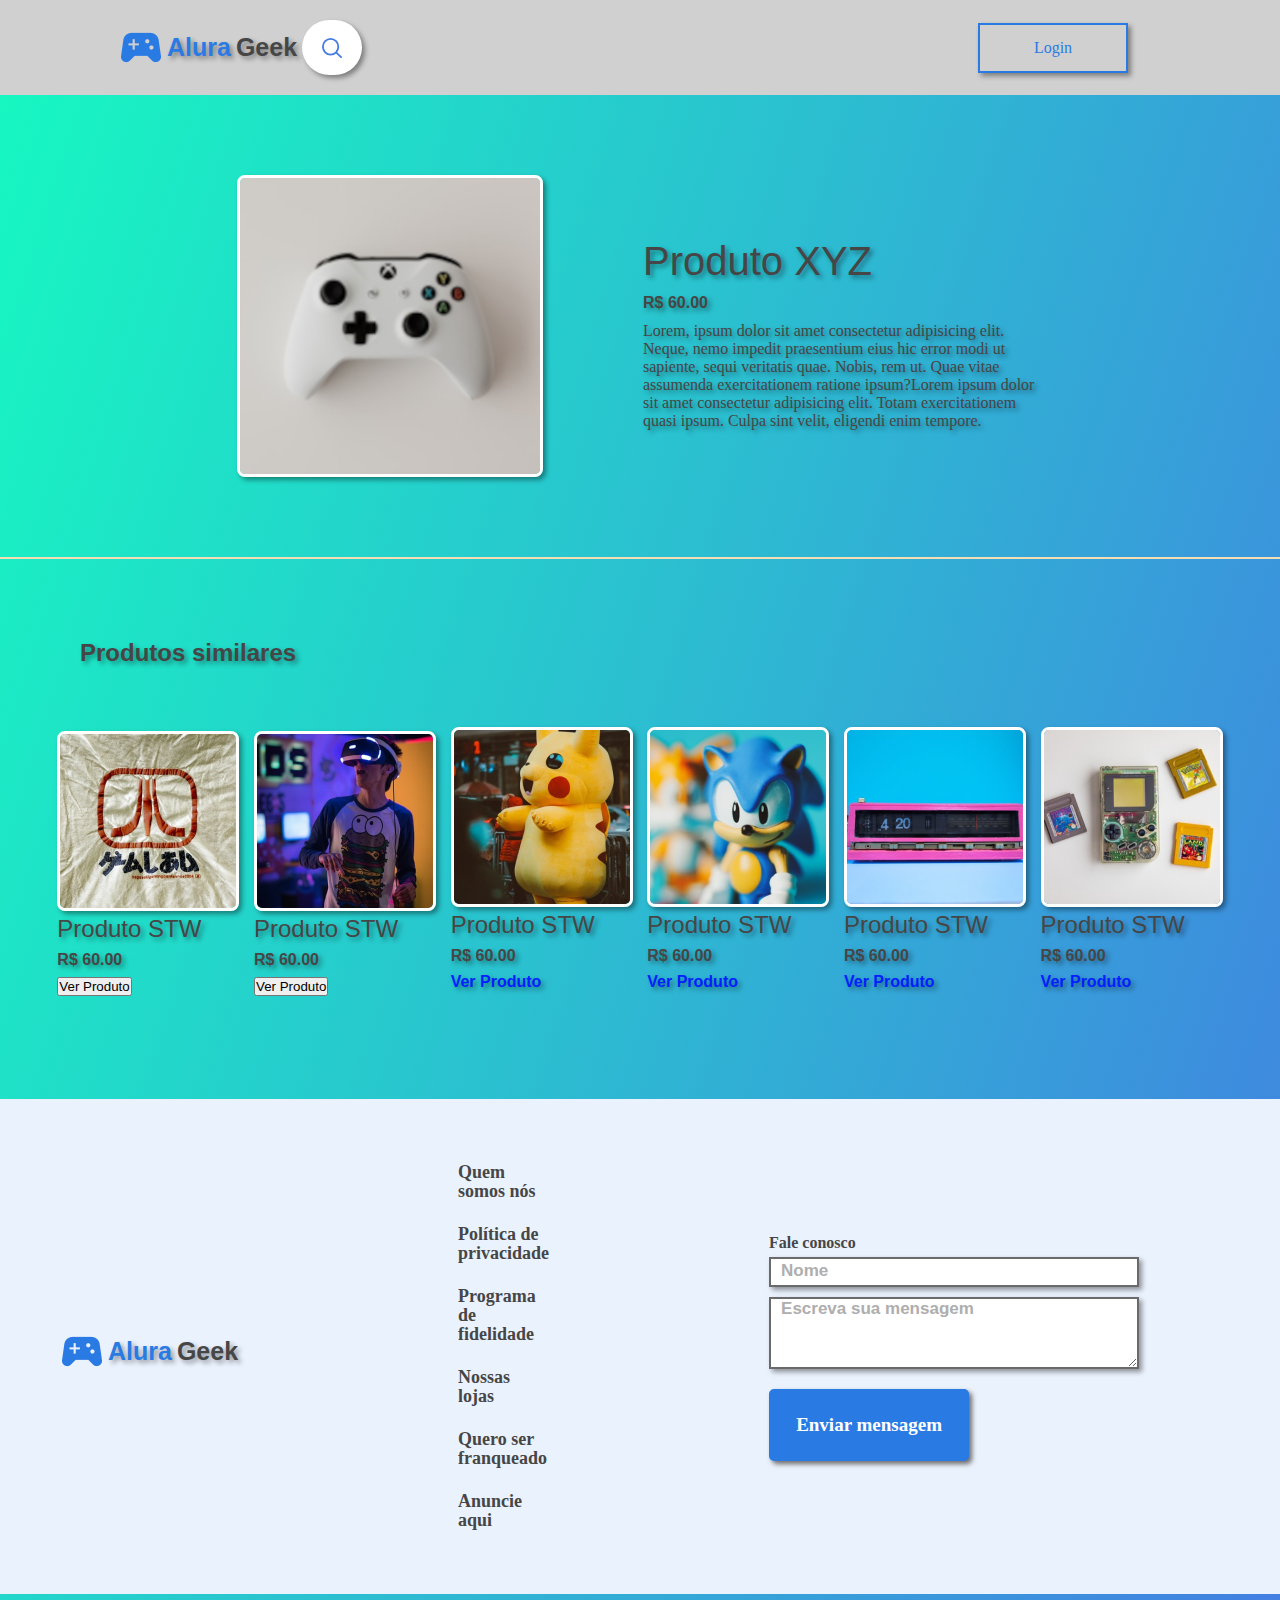
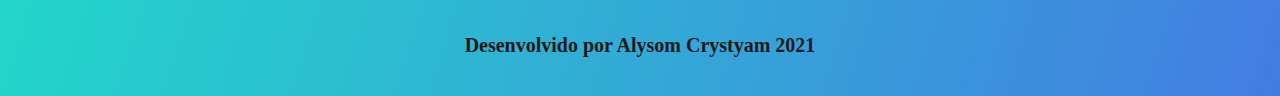
==== produto.html @ 36c81657 "alura geek" ====
<!DOCTYPE html>
<html lang="pt-br">
<head>
    <meta charset="UTF-8">
    <meta http-equiv="X-UA-Compatible" content="IE=edge">
    <meta name="viewport" content="width=device-width, initial-scale=1.0">
    <link rel="stylesheet" href="main.css">
    <link rel="stylesheet" href="style.css">
    <link rel="stylesheet" href="footer.css">
    <link rel="stylesheet" href="produtos.css">
    <link rel="stylesheet" href="butons.css">
    <link rel="stylesheet" href="login.css">
    <link rel="stylesheet" href="admprodutos.css">
    <link rel="stylesheet" href="similares.css">
    <title>Produto-alura</title>
</head>
<body>
    <header class="principal" >    
        <div class="container" >
                <div class="container-logo" >
                    <div class="contaioner-cabecalho" >
                        <img  class="logo" src="imagens/Vector.png" alt="">
                             <h1 class="alura" >Alura</h1>
                             <h1 class="cabecalho">Geek</h1>
                        <div class="search-box">
                            <input type="text" class="search-text" placeholder="Pesquisar...">
                                <a class="search-btn" href="">
                                        <img class="loupe-blue" src="imagens/loupe-blue.svg" alt="" width="20px" height="20px" >
                                        <img class="loupe-white" src="imagens/loupe-white.svg" alt="" width="20px" height="20px" >
                                </a>
                    </div>
                </div>
                     <nav class="login" >
                        <a href="login.html">
                            <p class="login-p" >Login</p>
                        </a>
                    </nav>
                </div>
                
        </div>    
    </header>
    <main>
        <div class="container">
            <section class="produto" >
                <img  class="img1" src="imagens/img 02/console.png" alt=""  id="trocarImg">
                <div class="descricao" >
                    <h1>Produto XYZ</h1>
                    <P class="preco-descricao" >R$ 60.00</P>
                    <p>Lorem, ipsum dolor sit amet consectetur adipisicing elit. Neque, nemo impedit praesentium eius hic error modi ut sapiente, sequi veritatis quae. Nobis, rem ut. Quae vitae assumenda exercitationem ratione ipsum?Lorem ipsum dolor sit amet consectetur adipisicing elit. Totam exercitationem quasi ipsum. Culpa sint velit, eligendi enim tempore.</p>
                </div>
            </section>
                <h2 class="texto-similares" >Produtos similares</h2>
            <section class="similares" >               
                <div class="produtos-similares" >
                    <a href=""><img src="imagens/diversos1.png" alt=""></a>
                    <h2>Produto STW</h2>
                    <p class="preco-similares" >R$ 60.00</p>
                    <button id="verProduto" >Ver Produto</button>
                </div>
                <div class="produtos-similares" >
                    <a href=""><img src="imagens/diversos2.png" alt=""></a>
                    <h2>Produto STW</h2>
                    <p class="preco-similares" >R$ 60.00</p>
                    <button id="verProduto" >Ver Produto</button>
                </div>
                <div class="produtos-similares" >
                    <a href=""><img src="imagens/diversos3.png" alt=""></a>
                    <h2>Produto STW</h2>
                    <p class="preco-similares" >R$ 60.00</p>
                    <a href="">
                        <p class="ver-produto" >Ver Produto</p>
                    </a>
                </div>
                <div class="produtos-similares" >
                    <a href=""><img src="imagens/diversos4.png" alt=""></a>
                    <h2>Produto STW</h2>
                    <p class="preco-similares" >R$ 60.00</p>
                    <a href="">
                        <p class="ver-produto" >Ver Produto</p>
                    </a>
                </div>
                <div class="produtos-similares" >
                    <a href=""><img src="imagens/diversos5.png" alt=""></a>
                    <h2>Produto STW</h2>
                    <p class="preco-similares" >R$ 60.00</p>
                    <a href="">
                        <p class="ver-produto" >Ver Produto</p>
                    </a>
                </div>
                <div class="produtos-similares" >
                    <a href=""><img src="imagens/console6.png" alt=""></a>
                    <h2>Produto STW</h2>
                    <p class="preco-similares" >R$ 60.00</p>
                    <a  href="">
                        <p class="ver-produto" >Ver Produto</p>
                    </a>
                </div>
            </section>
        </div>
    </main>
    <footer class="footer" >
        <div class="rodape">
            <img  class="logo" src="imagens/Vector.png" alt="">
            <h1 class="alura" >Alura</h1>
            <h1 class="cabecalho">Geek</h1>
        </div>
        <div class="rodape2">
            <p>Quem somos nós</p>
            <p>Política de privacidade</p>
            <p>Programa de fidelidade</p>
            <p>Nossas lojas</p>
            <p>Quero ser franqueado</p>
            <p>Anuncie aqui</p>
        </div>
        <div class="input">
            <form class="input-busca">
                <label for="busca">Fale conosco</label>
                <input class="input-nome" type="text" id="busca" placeholder="Nome">
                <label for="mensagem"></label>
                <textarea id="mensagem" cols="48" rows="5" placeholder="Escreva sua mensagem"></textarea>
                <a href="">
                    <p class="enviar-footer" >Enviar mensagem</p>
                </a>
            </form>
        </div> 
    </footer>
    <div class="final">
        <h2>Desenvolvido por Alysom Crystyam 2021</h2>
    </div>
    <script src="alura.js"></script>
</body>
</html>
---- main.css ----
@import url('https://fonts.googleapis.com/css2?family=Montserrat:wght@100&display=swap');
*{
    padding: 0;
    margin: 0;
    box-sizing: border-box;
    align-items: center;
}
.main-principal {
    height: 352px;
    background: url("imagens/banner-image.png");
    background-repeat: no-repeat;
    background-size: 100%;
}
.main-texto {
    gap: 20px;
    width: 700px;
    height: 300px;
    display: flex;
    justify-content: flex-end;
    flex-direction: column;
    
    
}
.main-texto .texto-promo1 {
    display: flex;
    color: white;
    margin-left: 80px;
    font-weight: 700;
    font-size: 52px;
    text-shadow: 3px 3px 5px rgba(0, 0, 0, 0.4);
}
.main-texto .texto-promo2 {
    margin-right: 50px;
    color: white;
    font-size: 22px;
    line-height: 26px;
    text-shadow: 3px 3px 5px rgba(0, 0, 0, 0.4);
}
.texto-consoles{
    font-size: 19px;
    margin-right: 300px;
    display: flex;
    justify-content: center;
    align-items: center;
    margin-top: 15px;
    color: white;
    background: #2A7AE4;
    width: 150px;
    height: 45px;
    box-sizing: border-box;
    border: 2px solid #2A7AE4;
    border-radius: 5px;
    box-shadow: 3px 3px 5px rgba(0, 0, 0, 0.4);
}
.main-principal a {
    text-decoration: none;
}
.main-principal a:hover p {
    font-size: 18px;
}
input::placeholder {
    font-weight: bold;
    padding-left: 10px;
}
textarea::placeholder {
    font-weight: bold;
    padding-left: 10px;
}
---- style.css ----
@import url('https://fonts.googleapis.com/css2?family=Montserrat:wght@100&display=swap');
*{
    padding: 0;
    margin: 0;
    box-sizing: border-box;
    align-items: center;
}
body {
    width: 100%;
    height: 100%;
    background: linear-gradient(287.56deg, #437DE2 0%, #16F9C1 100%);
}   
header {
    width: auto; 
}
.principal .container-logo {
    background: rgb(208, 208, 208);
    display: flex;
    justify-content: space-between;
    align-items: center;
    gap: px;
    width: 100%;
    
}
.principal .login{
    display: flex;
    margin-right: 152px;
    align-items: center;
    justify-content: center;
    width: 150px;
    height: 50px;
    box-sizing: border-box;
    border: 2px solid #2A7AE4;
    box-shadow: 3px 3px 5px rgba(0, 0, 0, 0.4);
}
.contaioner-cabecalho {
    display: flex;
    width: 250px;
    margin-left: 100px;
    padding: 20px;
    gap: 5px;
}
.alura {
    font-weight: bold;
    font-size: 25px;
    font-family: Arial, Helvetica, sans-serif;
    color: #2A7AE4;
    text-shadow: 3px 3px 5px rgba(0, 0, 0, 0.4);
}
.cabecalho {
    font-weight: bold;
    font-size: 25px;
    font-family: Arial, Helvetica, sans-serif;
    color: #464646;
    text-shadow: 3px 3px 5px rgba(0, 0, 0, 0.4);
}
nav a {
    text-decoration: none;
    color: #2A7AE4;
    font-size: 16px;
    font-style: normal;
}
---- footer.css ----
@import url('https://fonts.googleapis.com/css2?family=Montserrat:wght@100&display=swap');
*{
    padding: 0;
    margin: 0;
    box-sizing: border-box;
    align-items: center;
}
.footer {
    margin-top: 60px;
    display: flex;
    flex-direction: row;
    justify-content: center;
    align-items: center;
    padding: 64px;
    gap: 220px; 
    background-color: #EAF2FD;
}
.footer .rodape {
    display: flex;
    gap: 5px;
    padding-left: 50px;
    margin-top: 10px;
}
.footer > .rodape2{
    display: flex;
    flex-direction: column;
    align-items: flex-start;
    padding: 0px;
    gap: 24px;

}
.input-busca {
    display: flex;
    flex-direction: column;
    align-items: flex-start;
    gap: 5px;
}
.input-busca .input-nome {
    width: 370px;
    height: 30px;
    box-sizing: border-box;
    border: 2px solid rgb(106, 106, 106);
    box-shadow: 3px 3px 5px rgba(0, 0, 0, 0.4);
}
.enviar-footer{
    font-size: 16px;
    margin-right: 300px;
    display: flex;
    justify-content: center;
    align-items: center;
    margin-top: 15px;
    color: white;
    background: #2A7AE4;
    width: 200px; 
    height: 72px;
    box-sizing: border-box;
    border: 2px solid #2A7AE4;
    border-radius: 5px;
    box-shadow: 3px 3px 5px rgb(106, 106, 106);
}
.input a {
    text-decoration: none;
}
.rodape2 p {
    font-family: 'Raleway';
    font-style: normal;
    font-weight: bold;
    font-size: 18px;
    line-height: 19px;
    color: #464646;
}
.input .input-busca {
    font-family: 'Raleway';
    font-style: normal;
    font-weight: 700;
    font-size: 16px;
    line-height: 19px;
    color: #464646;
}
.input-busca textarea {
    width: 370px; 
    height: 72px;
    box-sizing: border-box;
    border: 2px solid rgb(106, 106, 106);
    box-shadow: 3px 3px 5px rgba(0, 0, 0, 0.4);
}
.input-busca .enviar-footer  {
    font-size: 19px;
    

}
.final  h2 {
    display: flex;
    justify-content: center;
    flex-direction: column;
    height: 102px;
    color: #1b1a1a;
    font-family: 'Raleway';
    font-style: normal;
    font-weight: bold;
    font-size: 20px;
    line-height: 19px;
    text-align: center;
}
---- produtos.css ----
@import url('https://fonts.googleapis.com/css2?family=Montserrat:wght@100&display=swap');
*{
    padding: 0;
    margin: 0;
    box-sizing: border-box;
    align-items: center;
}
.topostar {
    display: flex;
    justify-content: space-around;
    gap: 700px;
    align-items: center;
    margin-top: 20px;
    margin: 10px;
    width: auto;
    height: 50px;
    
}
.topostar h1 {
    font-family: 'Raleway';
    font-style: normal;
    font-weight: 700;
    font-size: 32px;
    line-height: 38px;
    color: #464646;
    text-shadow: 3px 3px 5px rgba(0, 0, 0, 0.4);
}
.topostar p {
    margin: 0 auto;
    text-decoration: none;
    font-family: 'Raleway';
    font-style: normal;
    font-weight: 700;
    font-size: 16px;
    line-height: 19px;
    color: #1123ea;;
    text-shadow: 3px 3px 5px rgba(0, 0, 0, 0.4);
}
.topostar a {
    text-decoration: none;
}
.topostar1 {
    display: flex;
    justify-content: space-around;
    gap: 1030px;
    align-items: center;
    margin-top: 20px;
    margin: 10px;
    width: auto;
    height: 50px;
    text-shadow: 3px 3px 5px rgba(0, 0, 0, 0.4);
 }
 .topostar1 h1 {
    font-family: 'Raleway';
    font-style: normal;
    font-weight: 700;
    font-size: 32px;
    line-height: 38px;
    color: #464646;
    text-shadow: 3px 3px 5px rgba(0, 0, 0, 0.4);
 }
 .topostar1 p {
    margin: 0 auto;
    text-decoration: none;
    font-family: 'Raleway';
    font-style: normal;
    font-weight: 700;
    font-size: 16px;
    line-height: 19px;
    color: #1123ea;
    text-shadow: 3px 3px 5px rgba(0, 0, 0, 0.4);
}
.topostar2 {
    display: flex;
    justify-content: space-around;
    gap: 700px;
    align-items: center;
    margin-top: 20px;
    margin: 10px;
    width: auto;
    height: 50px;
    text-shadow: 3px 3px 5px rgba(0, 0, 0, 0.4);
 }
 .topostar2 h1 {
    font-family: 'Raleway';
    font-style: normal;
    font-weight: 700;
    font-size: 32px;
    line-height: 38px;
    color: #464646;
    text-shadow: 3px 3px 5px rgba(0, 0, 0, 0.4);
 }
 .topostar2 p {
    margin: 0 auto;
    text-decoration: none;
    font-family: 'Raleway';
    font-style: normal;
    font-weight: 700;
    font-size: 16px;
    line-height: 19px;
    color: #1123ea;;
    text-shadow: 3px 3px 5px rgba(0, 0, 0, 0.4);
 }
 .topostar2 a {
    text-decoration: none;
 }
.starwimgs {
    display: flex;
    flex-wrap: wrap;   
    width: 0 100%;
    justify-content: center;
    gap: 30px;
    align-items: center;
}
.starwimgs img {
    max-width: 100%;
    box-sizing: border-box;
    border: 3px solid rgb(255, 255, 255);
    box-shadow: 3px 3px 5px rgba(0, 0, 0, 0.4);
    border-radius: 8px;
}
.starwimgs h2 {
    margin-top: 10px;
    font-family: 'Raleway';
    font-style: normal;
    font-weight: bold;
    font-size: 17px;
    line-height: 16px;
    padding-bottom: 10px;
    color: #464646;
    text-shadow: 3px 3px 5px rgba(0, 0, 0, 0.4);
}
.preco {
    font-family: 'Raleway';
    font-weight: bold;
    font-size: 16px;
    line-height: 19px;
    color: #464646;
    text-shadow: 3px 3px 5px rgba(0, 0, 0, 0.4);
}
.starwimgs a {
    font-family: 'Raleway';
    font-style: normal;
    font-weight: 700;
    font-size: 16px;
    line-height: 19px;
    color: #1123ea;
    text-decoration: none;
    text-shadow: 3px 3px 5px rgba(0, 0, 0, 0.4);
 }
 .starwimgs a p {
    padding-top: 10px;
    text-shadow: 3px 3px 5px rgba(0, 0, 0, 0.4);
 }
---- butons.css ----
*{
    padding: 0;
    margin: 0;
    box-sizing: border-box;
    align-items: center;
}
.search-text {
    padding: 0;
    background: none;
    border: 0;
    outline: 0;
    font-size: 16px;
    width: 0;
    transition: 0.4s;
}

.search-box{
    display: flex;
    align-items: center;
    justify-content: center;
    padding-left: 100px;
    background: white;
    height: 55px;
    padding: 10px;
    border-radius: 40px;
    box-shadow: 3px 3px 5px rgba(0, 0, 0, 0.4);
}
::-webkit-input-placeholder {
    font-size: 17px;
    font-family: -apple-system, BlinkMacSystemFont, 'Segoe UI', Roboto, Oxygen, Ubuntu, Cantarell, 'Open Sans', 'Helvetica Neue', sans-serif;
    color: #aeaeae;
}
.search-btn{
    width: 40px;
    height: 40px;
    display: flex;
    justify-content: center;
    align-items: center;
    border-radius: 50%;
    cursor: pointer;
}

.loupe-white {
    display: none;
}

.search-box:hover > .search-text{
    width: 320px;
    padding-left: 20px;
}
.search-box:hover > .search-btn {
    background-color: #437DE2;
    
}
.search-box:hover > .search-btn .loupe-blue {
    display: none;
}
.search-box:hover > .search-btn .loupe-white {
    display: flex;

}
.login a:hover p {
    font-size: 17px;
    color: black;
}
---- login.css ----
@import url('https://fonts.googleapis.com/css2?family=Montserrat:wght@100&display=swap');
*{
    padding: 0;
    margin: 0;
    box-sizing: border-box;
    align-items: center;
}
.login-main {
    display: flex;
   justify-content: center;
}
.login {
    display: flex;
    flex-direction: column;
    justify-content: center;
    width: 423px;
    height: 291px;
    left: 508px;
}
.login label {
    font-family: 'Raleway';
    font-style: normal;
    font-weight: 700;
    font-size: 18px;
    line-height: 21px;
    padding-bottom: 10px;
    color: #464646;
}
.email {
    width: 423px;
    height: 63.13px;
    margin-bottom: 15px;
    box-sizing: border-box;
    border: 2px solid black;
    box-shadow: 3px 3px 5px rgba(0, 0, 0, 0.4);
}
.password {
    width: 423px;
    height: 63.13px;
    box-sizing: border-box;
    border: 2px solid black;
    box-shadow: 3px 3px 5px rgba(0, 0, 0, 0.4);
}
.login h2 {
    color: white;
    font-family: 'Raleway';
    font-style: normal;
    font-weight: 600;
    font-size: 18px;
    display: flex;
    margin-top: 15px;
    background-color: #2A7AE4;
    width: 423px;
    height: 62px;
    justify-content: center;
    align-items: center;
    box-sizing: border-box;
    border: 3px solid #2A7AE4;
    border-radius: 5px;
    box-shadow: 3px 3px 5px rgba(0, 0, 0, 0.4);
}
.login a {
    text-decoration: none;
}
input::placeholder {
    font-weight: bold;
    padding-left: 10px;
}
textarea::placeholder {
    font-weight: bold;
    padding-left: 10px;
  }
.login-2 {
    padding-left: 900px;
}
---- admprodutos.css ----
@import url('https://fonts.googleapis.com/css2?family=Montserrat:wght@100&display=swap');
*{
    padding: 0;
    margin: 0;
    box-sizing: border-box;
    align-items: center;
}
.login-produtos {
    margin-right: 152px;
}
.nav-produtos {
    display: flex;
    justify-content: center;
    align-items: center;
    width: 200px;
    height: 51px;
    box-sizing: border-box;
    border: 2px solid #2A7AE4;
    border-radius: 5px;
    box-shadow: 3px 3px 5px rgba(0, 0, 0, 0.4);
}
.nav-produtos p {
    font-family: 'Raleway';
    font-style: normal;
    font-weight: 400;
    font-size: 16px;
    line-height: 19px;
    color: #2A7AE4;;

}
.addprodutos{
    padding: 40px;
    display: flex;
    flex-direction: column;
    width: 0 auto;
    gap: 15px;
}
.addprodutos input {
    width: 559px;
    height: 56px;
    box-sizing: border-box;
    border: 2px solid rgb(106, 106, 106);
    box-shadow: 3px 3px 5px rgba(0, 0, 0, 0.4);
}
.addprodutos textarea {
    width: 559px;
    height: 82px;
    box-sizing: border-box;
    border: 2px solid rgb(106, 106, 106);
    box-shadow: 3px 3px 5px rgba(0, 0, 0, 0.4);
}

.addprodutos .produtos-h2 {
    margin-top: 10px;
}
.addprodutos h1 {
    font-family: 'Raleway';
    font-style: normal;
    font-weight: 700;
    font-size: 32px;
    line-height: 38px;
    color: #464646;
    text-shadow: 3px 3px 5px rgba(0, 0, 0, 0.4);
}
.addprodutos .produtos-h1 {
    margin-right: 200px;
}
.addprodutos h2 {
    display: flex;
    align-items: center;
    justify-content: center;
    font-family: 'Raleway';
    font-style: normal;
    font-weight: 400;
    font-size: 19px;
    line-height: 19px;
    color: white;
}
.addprodutos .produtos-h2 {
    width: 559px;
    height: 70px;
    box-sizing: border-box;
    border: 2px solid #2A7AE4;
    border-radius: 5px;
    background-color: #2A7AE4;
    box-shadow: 3px 3px 5px rgba(0, 0, 0, 0.4);
}
.addprodutos a {
    text-decoration: none;
}
---- similares.css ----
@import url('https://fonts.googleapis.com/css2?family=Montserrat:wght@100&display=swap');
*{
    padding: 0;
    margin: 0;
    box-sizing: border-box;
    align-items: center;
    text-decoration: none;
}
.produto {
    display: flex;
    padding: 80px 0;
    justify-content: center;
    align-items: center;
    margin-bottom: 80px;
    gap: 100px;
    border-bottom: 2px solid wheat;
}
.descricao {
    width: 400px;
    height: 174px;
    
    
}
.descricao h1 {
    font-family: sans-serif;
    font-style: normal;
    font-weight: 500;
    font-size: 40px;
    color: #464646;
    text-shadow: 3px 3px 5px rgba(0, 0, 0, 0.4);
    
}

.produtos-similares .ver-produto {
   color: #001eff;

}
.preco-descricao {
    margin: 10px 0;
    font-family: sans-serif;
    font-style: normal;
    font-weight: 700;
    color: #464646;
    text-shadow: 3px 3px 5px rgba(0, 0, 0, 0.4);
}
.descricao p {
    color: #464646;
    text-shadow: 3px 3px 5px rgba(0, 0, 0, 0.4);
}
.produtos,.img1 {
    box-sizing: border-box;
    border: 3px solid rgb(255, 255, 255);
    box-shadow: 3px 3px 5px rgba(0, 0, 0, 0.4);
    border-radius: 8px;
}
.texto-similares {
    padding-left: 80px;
    font-family: sans-serif;
    font-style: normal;
    font-weight: 700;
    color: #464646;
    text-shadow: 3px 3px 5px rgba(0, 0, 0, 0.4);
}
.similares {
    margin: 20px 50px;
    display: flex;
    justify-content: space-around;
    padding: 40px 0;
}
.similares img {
    box-sizing: border-box;
    border: 3px solid rgb(255, 255, 255);
    box-shadow: 3px 3px 5px rgba(0, 0, 0, 0.4);
    border-radius: 8px;
}
.similares h2 {
    font-family: sans-serif;
    font-style: normal;
    font-weight: 400;
    color: #464646;
    text-shadow: 3px 3px 5px rgba(0, 0, 0, 0.4);
}
.similares p {
    font-family: sans-serif;
    font-style: normal;
    font-weight: 700;
    color: #464646;
    margin: 8px 0;
    text-shadow: 3px 3px 5px rgba(0, 0, 0, 0.4);
}
.ver-produto1:hover {
    cursor: pointer;
}
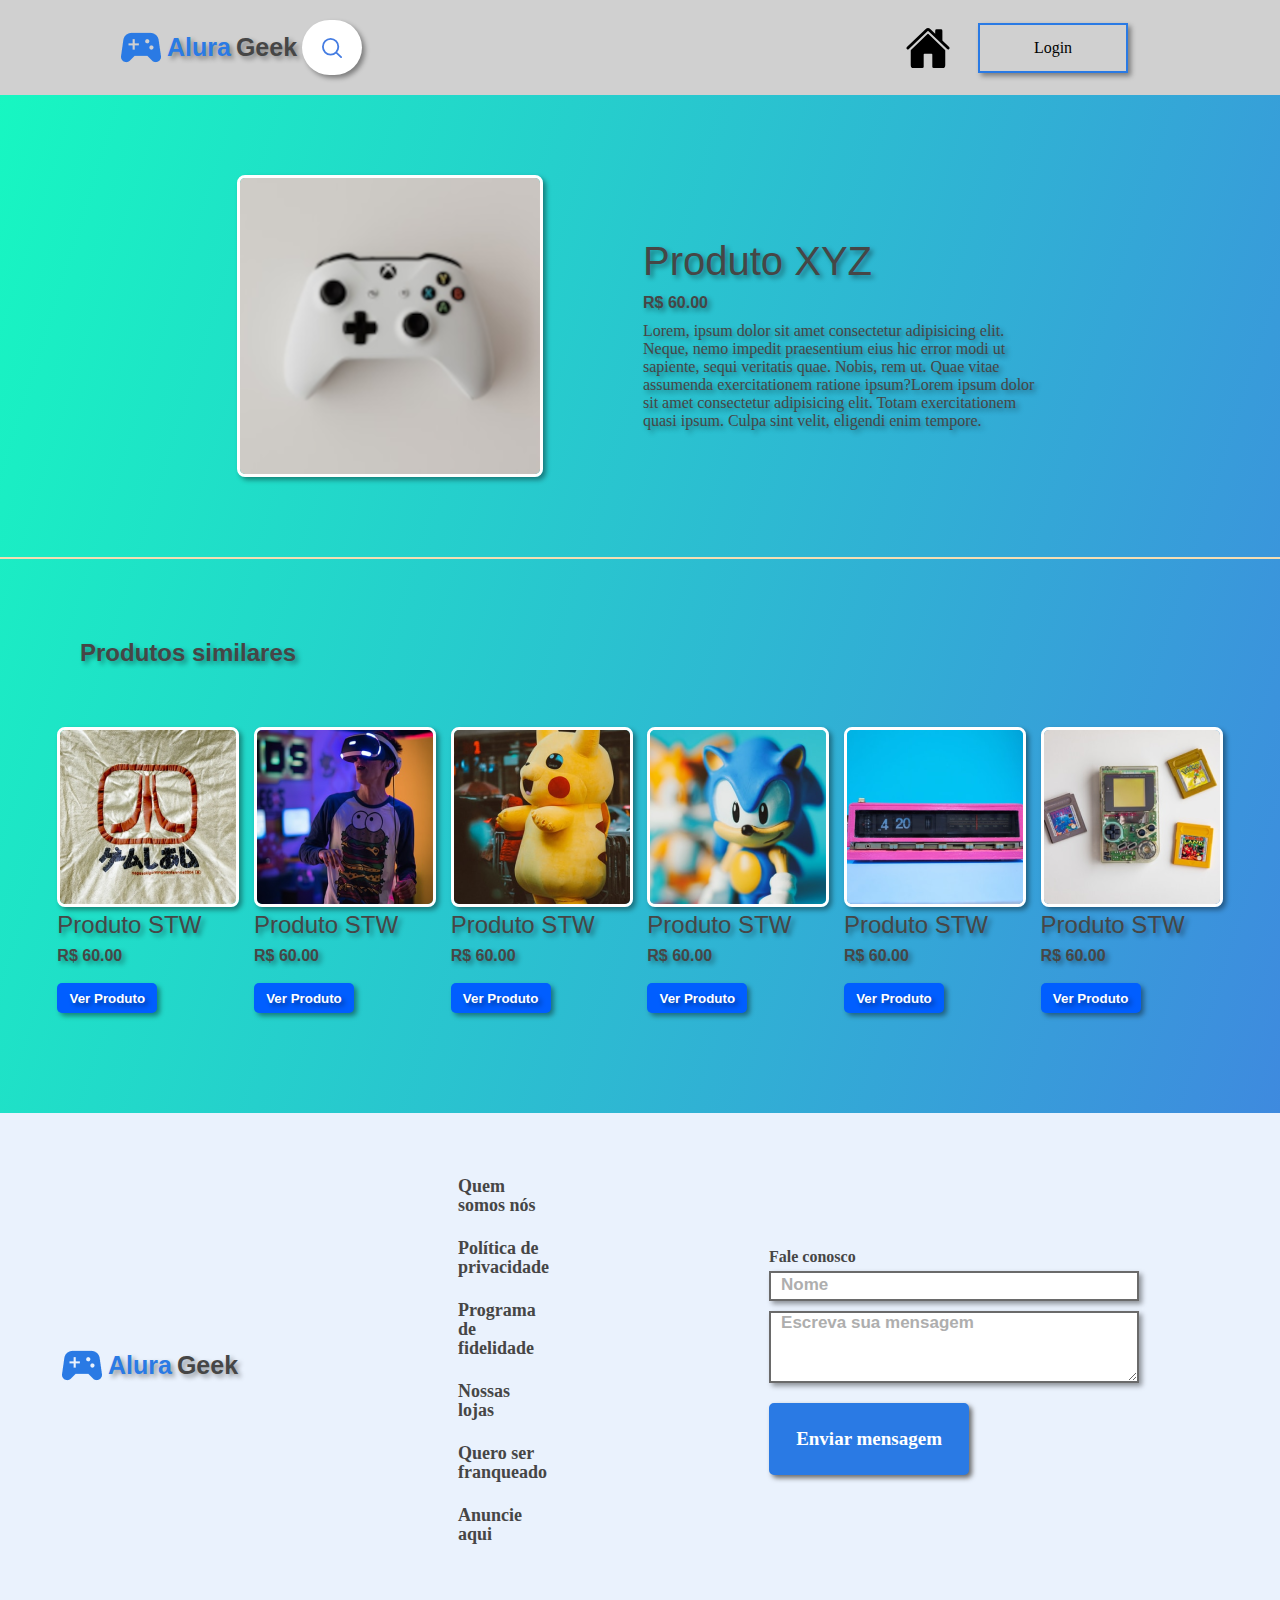
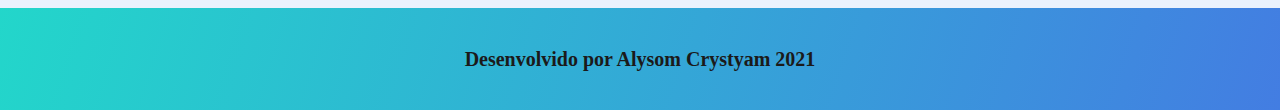
==== commit 130e2e85: "alurageek" ====
--- a/produto.html
+++ b/produto.html
@@ -15,10 +15,13 @@
     <title>Produto-alura</title>
 </head>
 <body>
-    <header class="principal" >    
+    <header class="principal" >
+        
         <div class="container" >
+                
                 <div class="container-logo" >
                     <div class="contaioner-cabecalho" >
+                        
                         <img  class="logo" src="imagens/Vector.png" alt="">
                              <h1 class="alura" >Alura</h1>
                              <h1 class="cabecalho">Geek</h1>
@@ -28,10 +31,14 @@
                                         <img class="loupe-blue" src="imagens/loupe-blue.svg" alt="" width="20px" height="20px" >
                                         <img class="loupe-white" src="imagens/loupe-white.svg" alt="" width="20px" height="20px" >
                                 </a>
+                                
                     </div>
                 </div>
                      <nav class="login" >
-                        <a href="login.html">
+                        <a class="home" href="index.html">
+                            <img  src="imagens/home.svg" alt="">
+                            <a href="login.html">
+                        </a>
                             <p class="login-p" >Login</p>
                         </a>
                     </nav>
@@ -42,7 +49,7 @@
     <main>
         <div class="container">
             <section class="produto" >
-                <img  class="img1" src="imagens/img 02/console.png" alt=""  id="trocarImg">
+                <img  class="img1" src="imagens/img02/console.png" alt=""  id="trocarImg">
                 <div class="descricao" >
                     <h1>Produto XYZ</h1>
                     <P class="preco-descricao" >R$ 60.00</P>
@@ -55,45 +62,37 @@
                     <a href=""><img src="imagens/diversos1.png" alt=""></a>
                     <h2>Produto STW</h2>
                     <p class="preco-similares" >R$ 60.00</p>
-                    <button id="verProduto" >Ver Produto</button>
+                    <button id="verProduto" class="botao01" onclick="img01();">Ver Produto</button>
                 </div>
                 <div class="produtos-similares" >
                     <a href=""><img src="imagens/diversos2.png" alt=""></a>
                     <h2>Produto STW</h2>
                     <p class="preco-similares" >R$ 60.00</p>
-                    <button id="verProduto" >Ver Produto</button>
+                    <button id="verProduto" class="botao01" onclick="img02();" >Ver Produto</button>
                 </div>
                 <div class="produtos-similares" >
                     <a href=""><img src="imagens/diversos3.png" alt=""></a>
                     <h2>Produto STW</h2>
                     <p class="preco-similares" >R$ 60.00</p>
-                    <a href="">
-                        <p class="ver-produto" >Ver Produto</p>
-                    </a>
+                    <button id="verProduto" class="botao01" onclick="img03();" >Ver Produto</button>
                 </div>
                 <div class="produtos-similares" >
                     <a href=""><img src="imagens/diversos4.png" alt=""></a>
                     <h2>Produto STW</h2>
                     <p class="preco-similares" >R$ 60.00</p>
-                    <a href="">
-                        <p class="ver-produto" >Ver Produto</p>
-                    </a>
+                    <button id="verProduto" class="botao01" onclick="img04();" >Ver Produto</button>
                 </div>
                 <div class="produtos-similares" >
                     <a href=""><img src="imagens/diversos5.png" alt=""></a>
                     <h2>Produto STW</h2>
                     <p class="preco-similares" >R$ 60.00</p>
-                    <a href="">
-                        <p class="ver-produto" >Ver Produto</p>
-                    </a>
+                    <button id="verProduto" class="botao01" onclick="img05();" >Ver Produto</button>
                 </div>
                 <div class="produtos-similares" >
                     <a href=""><img src="imagens/console6.png" alt=""></a>
                     <h2>Produto STW</h2>
                     <p class="preco-similares" >R$ 60.00</p>
-                    <a  href="">
-                        <p class="ver-produto" >Ver Produto</p>
-                    </a>
+                    <button id="verProduto" class="botao01" onclick="img06();" >Ver Produto</button>
                 </div>
             </section>
         </div>
--- a/produtos.css
+++ b/produtos.css
@@ -8,7 +8,7 @@
 .topostar {
     display: flex;
     justify-content: space-around;
-    gap: 700px;
+    gap: 300px;
     align-items: center;
     margin-top: 20px;
     margin: 10px;
@@ -44,8 +44,6 @@
     justify-content: space-around;
     gap: 1030px;
     align-items: center;
-    margin-top: 20px;
-    margin: 10px;
     width: auto;
     height: 50px;
     text-shadow: 3px 3px 5px rgba(0, 0, 0, 0.4);
@@ -60,6 +58,7 @@
     text-shadow: 3px 3px 5px rgba(0, 0, 0, 0.4);
  }
  .topostar1 p {
+    display: flex;
     margin: 0 auto;
     text-decoration: none;
     font-family: 'Raleway';
@@ -73,7 +72,7 @@
 .topostar2 {
     display: flex;
     justify-content: space-around;
-    gap: 700px;
+    gap: 350px;
     align-items: center;
     margin-top: 20px;
     margin: 10px;
@@ -151,4 +150,25 @@
  .starwimgs a p {
     padding-top: 10px;
     text-shadow: 3px 3px 5px rgba(0, 0, 0, 0.4);
- }+ }
+.botao01 {
+    width: 100px;
+    height: 30px;
+    border-radius: 5px;
+    border: none;
+    background-color: #005eff;
+    font-weight: bold;
+    color: white;
+    box-shadow: 3px 3px 5px rgba(0, 0, 0, 0.4);
+    cursor: pointer;
+    text-shadow: 3px 3px 5px rgba(0, 0, 0, 0.4);
+    margin-top: 10px;
+}
+.botao01:hover {
+    font-size: 14px;
+}
+.home {
+    display: flex;
+    position: absolute;
+    padding-right: 250px;
+}